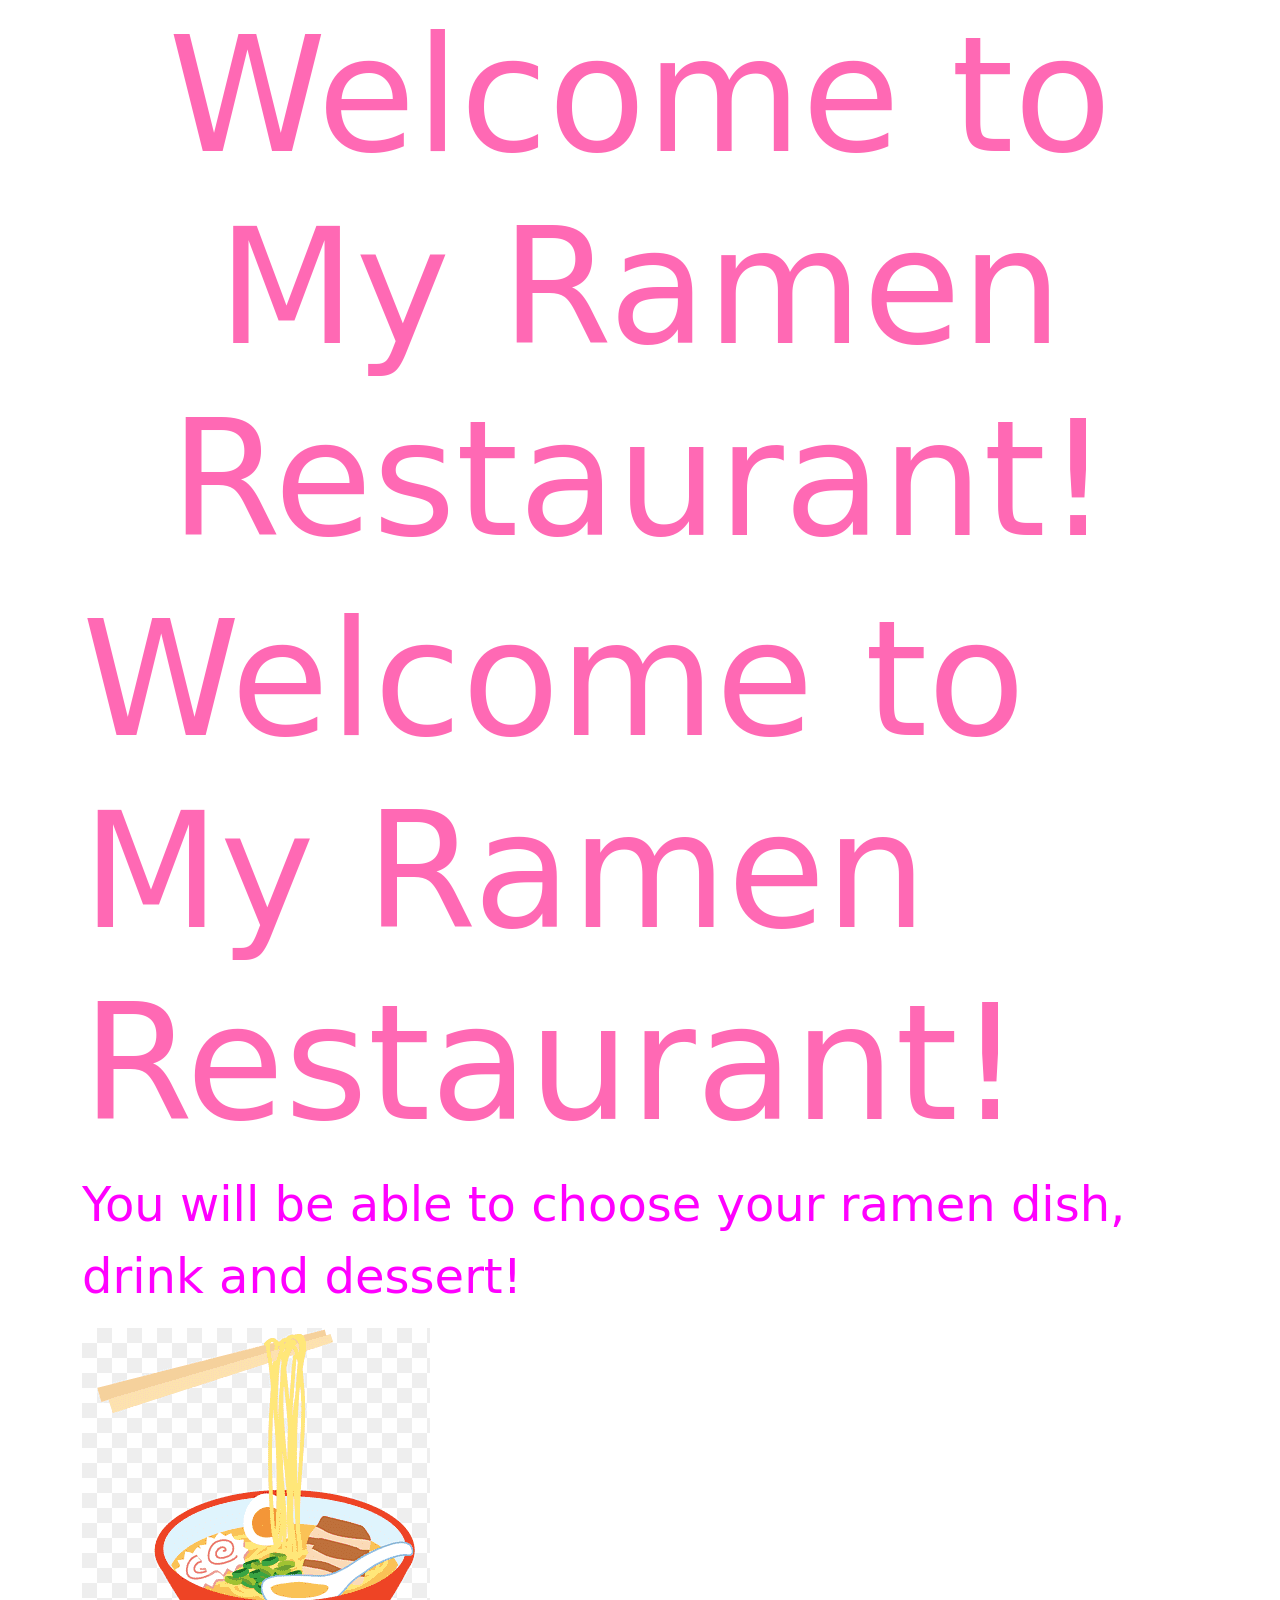
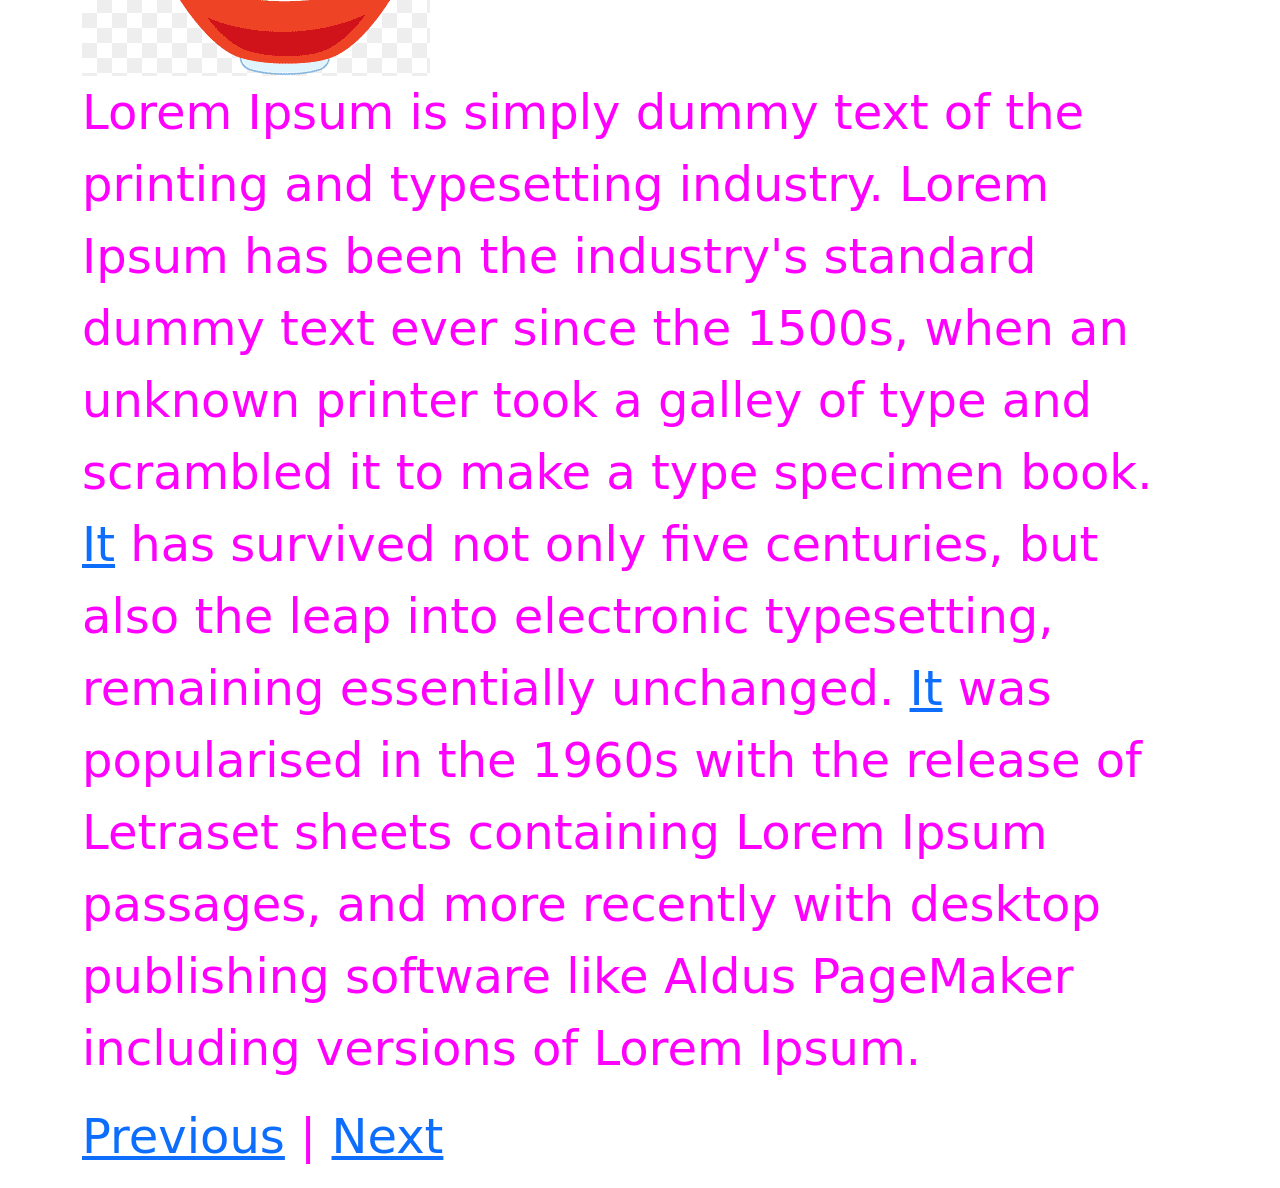
==== index.html @ cc9d68f0 "Update index.html   Added lines 12-15" ====
<!doctype html>
<html lang="en">
<head>
	<meta charset="utf-8">
	<meta name="viewport" content="width=device-width,initial-scale=1">
	<title>Website Template</title>
	<link href="https://cdn.jsdelivr.net/npm/bootstrap@5.3.8/dist/css/bootstrap.min.css" rel="stylesheet">
	<link rel="stylesheet" href="./assets/css/styles.css">
</head>
<body>

	<div class="container">
		<div class+"row">
			<h1 class="text-center">Welcome to My Ramen Restaurant!</h1>
		</div> <!-- end headline row-->
	<h1>Welcome to My Ramen Restaurant!</h1>
	<p>You will be able to choose your ramen dish, drink and dessert!</p>
	<img src="assets/img/ramen.png" alt="">
	<p>Lorem Ipsum is simply dummy text of the printing and typesetting industry. Lorem Ipsum has been the industry's standard dummy text ever since the 1500s, when an unknown printer took a galley of type and scrambled it to make a type specimen book. <a href="02.html">It</a> has survived not only five centuries, but also the leap into electronic typesetting, remaining essentially unchanged. <a href="01.html">It</a> was popularised in the 1960s with the release of Letraset sheets containing Lorem Ipsum passages, and more recently with desktop publishing software like Aldus PageMaker including versions of Lorem Ipsum.</p>
	<p><a href="01.html">Previous</a>  |  <a href="02.html">Next</a></p>
	<script src="https://cdn.jsdelivr.net/npm/bootstrap@5.3.8/dist/js/bootstrap.bundle.min.js"></script>
	<script src="./assets/js/main.js"></script>
</body>
</html>
---- assets/css/styles.css ----
/* styles.css */

h1 {
	font-size: 10em;
	color: hotpink; 
}

p {
	font-size: 3em;
	color: magenta;
}
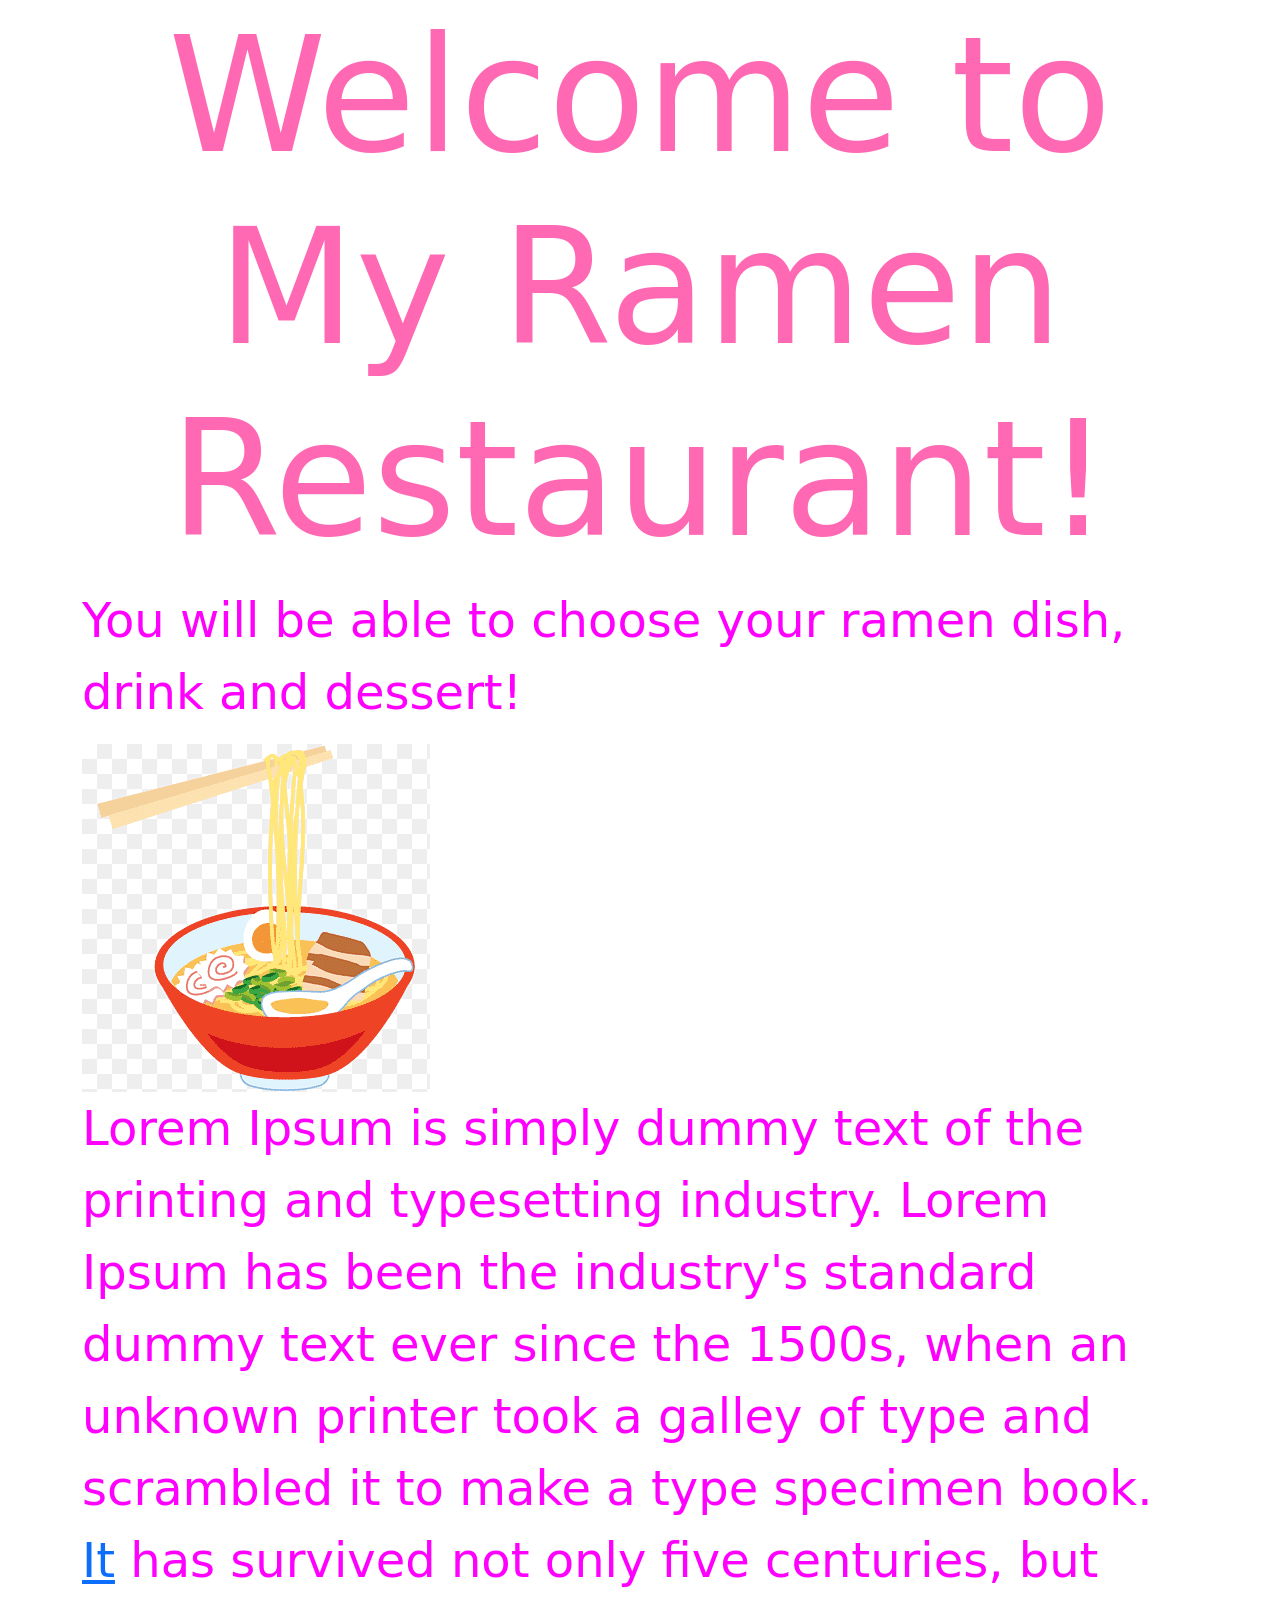
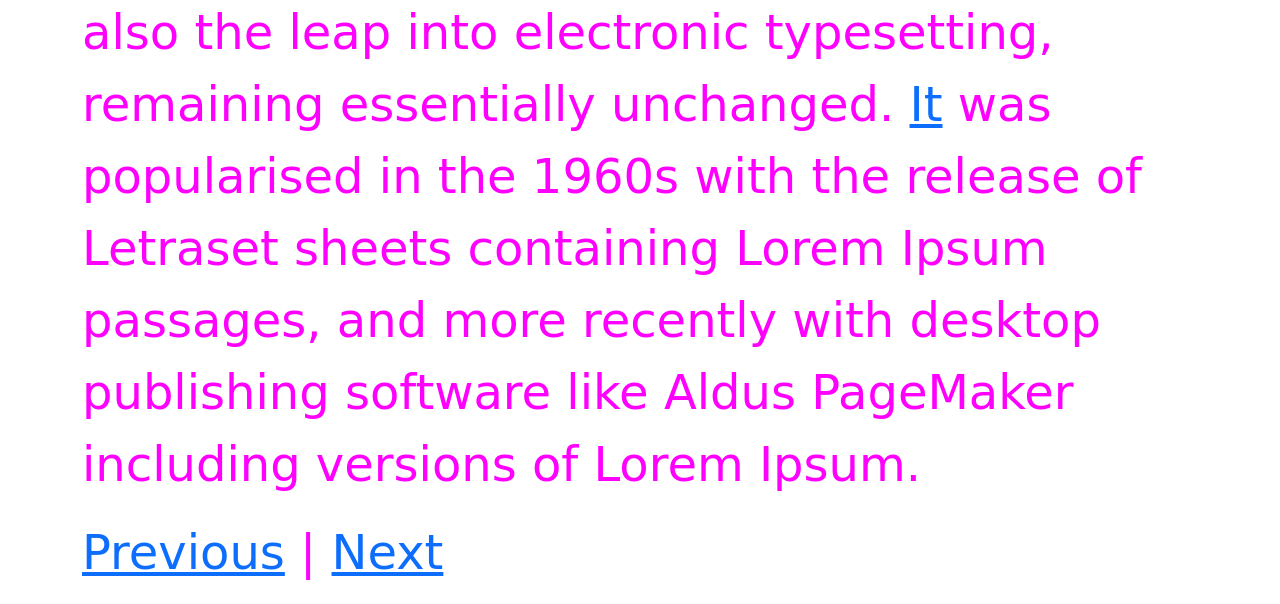
==== commit 43c19b3d: "Update index.html" ====
--- a/index.html
+++ b/index.html
@@ -13,7 +13,6 @@
 		<div class+"row">
 			<h1 class="text-center">Welcome to My Ramen Restaurant!</h1>
 		</div> <!-- end headline row-->
-	<h1>Welcome to My Ramen Restaurant!</h1>
 	<p>You will be able to choose your ramen dish, drink and dessert!</p>
 	<img src="assets/img/ramen.png" alt="">
 	<p>Lorem Ipsum is simply dummy text of the printing and typesetting industry. Lorem Ipsum has been the industry's standard dummy text ever since the 1500s, when an unknown printer took a galley of type and scrambled it to make a type specimen book. <a href="02.html">It</a> has survived not only five centuries, but also the leap into electronic typesetting, remaining essentially unchanged. <a href="01.html">It</a> was popularised in the 1960s with the release of Letraset sheets containing Lorem Ipsum passages, and more recently with desktop publishing software like Aldus PageMaker including versions of Lorem Ipsum.</p>
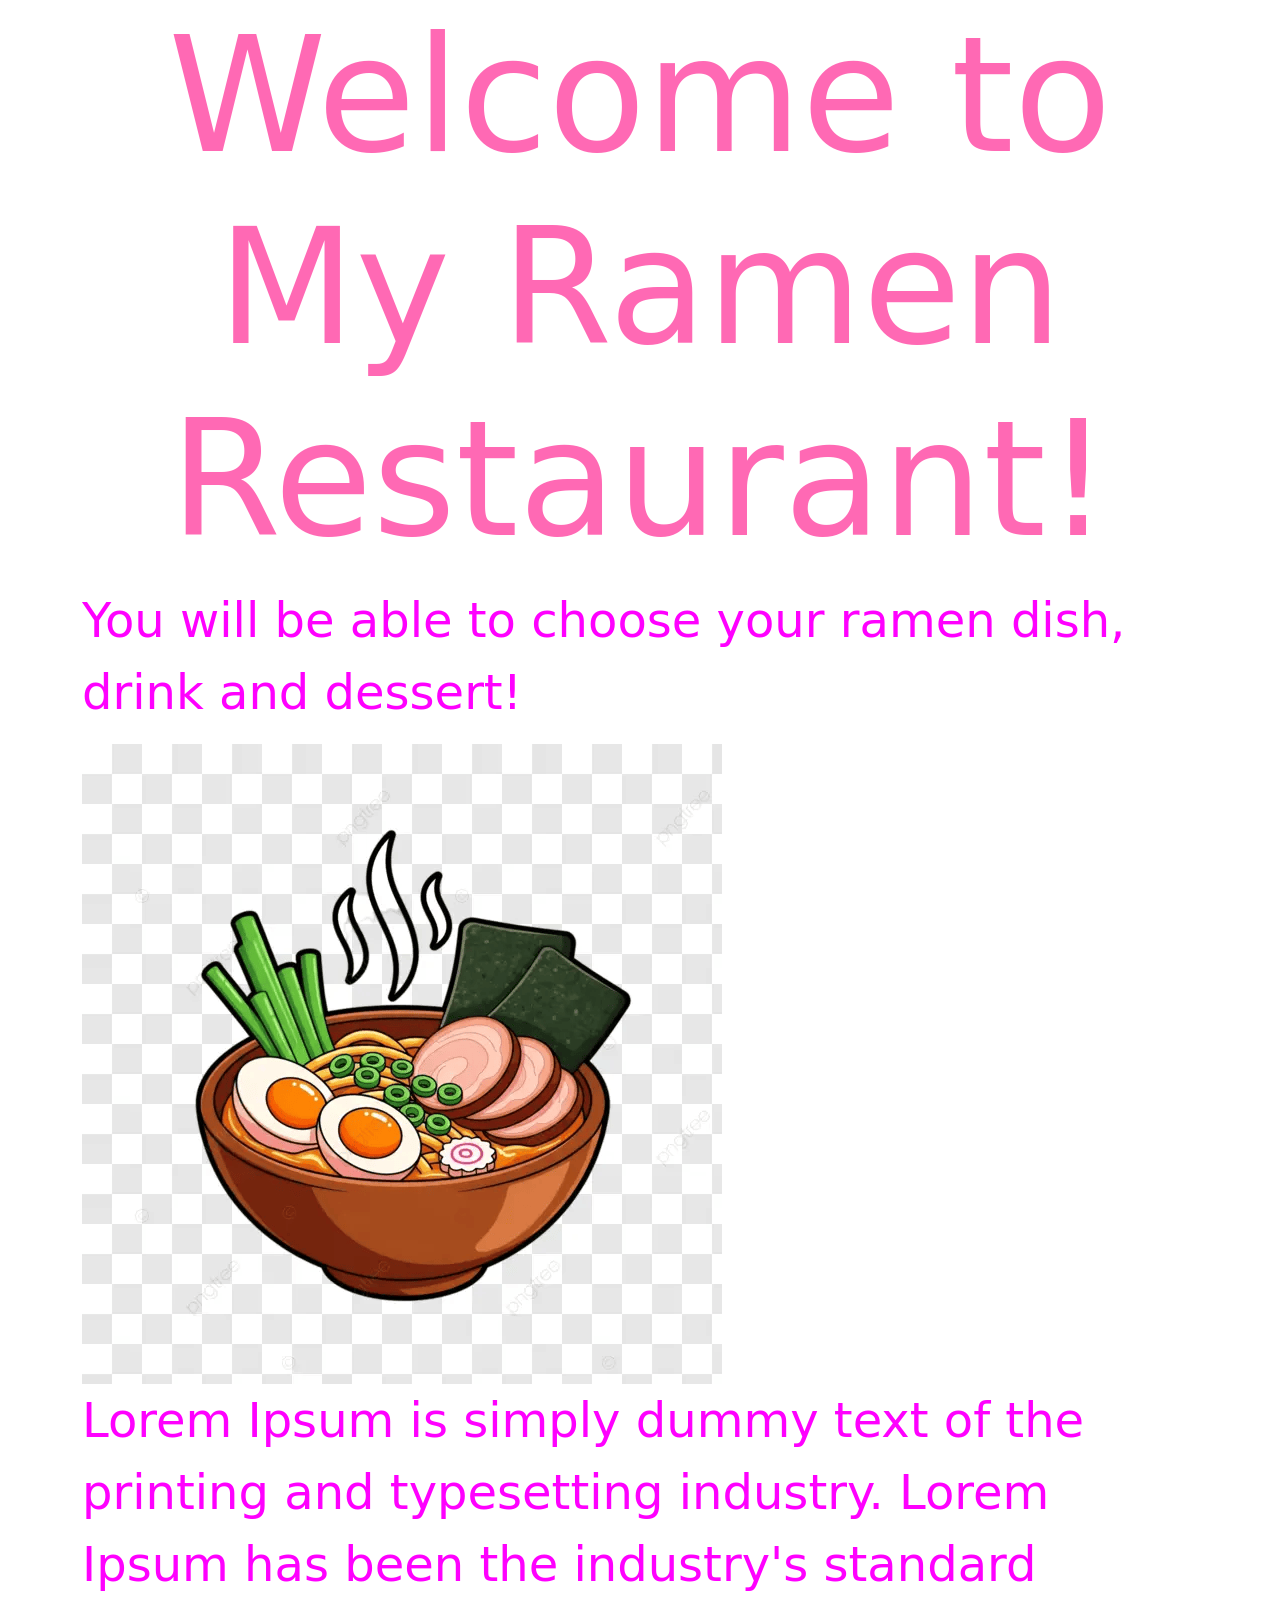
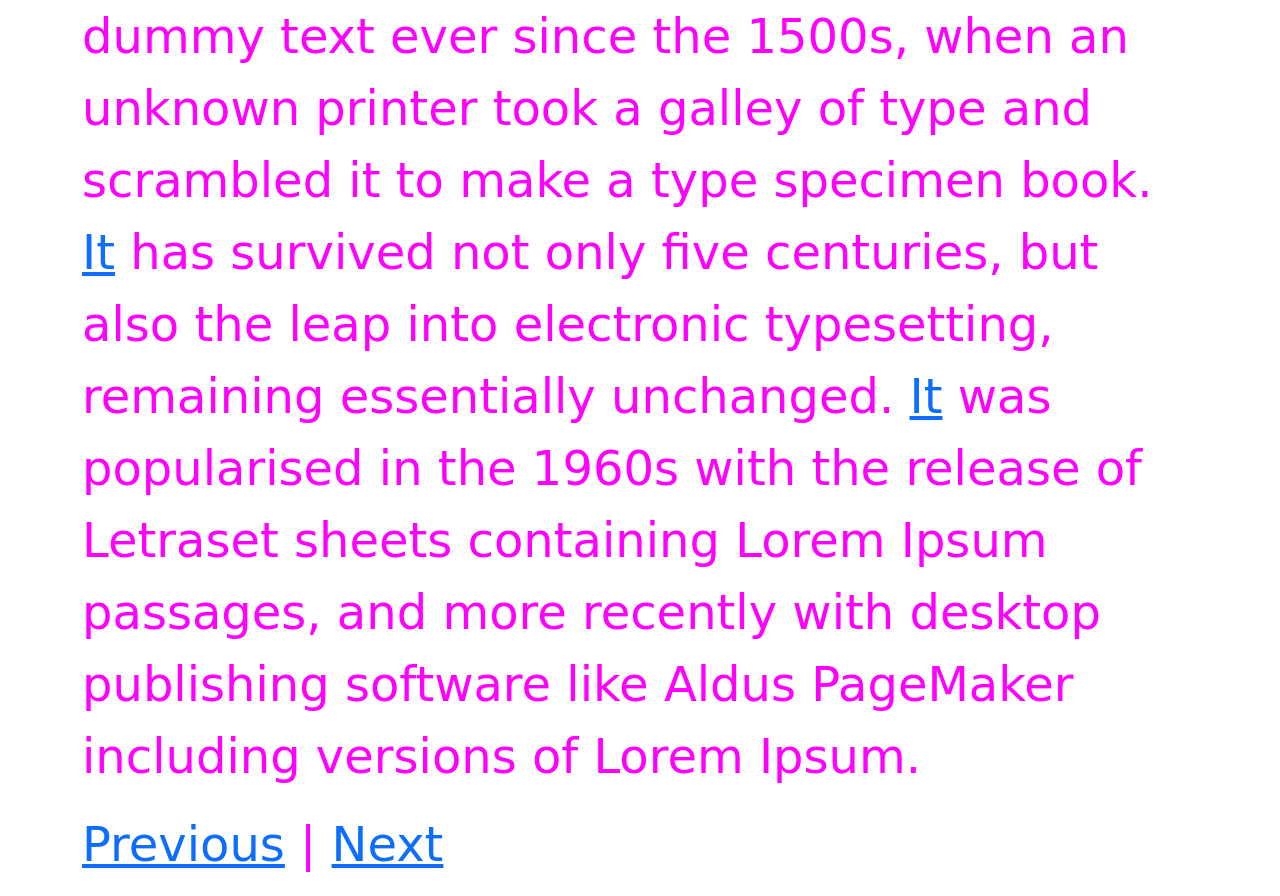
==== commit 07b65642: "Update index.html   Changed image from ramen.png to ramen2.png" ====
--- a/index.html
+++ b/index.html
@@ -14,7 +14,7 @@
 			<h1 class="text-center">Welcome to My Ramen Restaurant!</h1>
 		</div> <!-- end headline row-->
 	<p>You will be able to choose your ramen dish, drink and dessert!</p>
-	<img src="assets/img/ramen.png" alt="">
+	<img src="assets/img/ramen2.png" alt="">
 	<p>Lorem Ipsum is simply dummy text of the printing and typesetting industry. Lorem Ipsum has been the industry's standard dummy text ever since the 1500s, when an unknown printer took a galley of type and scrambled it to make a type specimen book. <a href="02.html">It</a> has survived not only five centuries, but also the leap into electronic typesetting, remaining essentially unchanged. <a href="01.html">It</a> was popularised in the 1960s with the release of Letraset sheets containing Lorem Ipsum passages, and more recently with desktop publishing software like Aldus PageMaker including versions of Lorem Ipsum.</p>
 	<p><a href="01.html">Previous</a>  |  <a href="02.html">Next</a></p>
 	<script src="https://cdn.jsdelivr.net/npm/bootstrap@5.3.8/dist/js/bootstrap.bundle.min.js"></script>
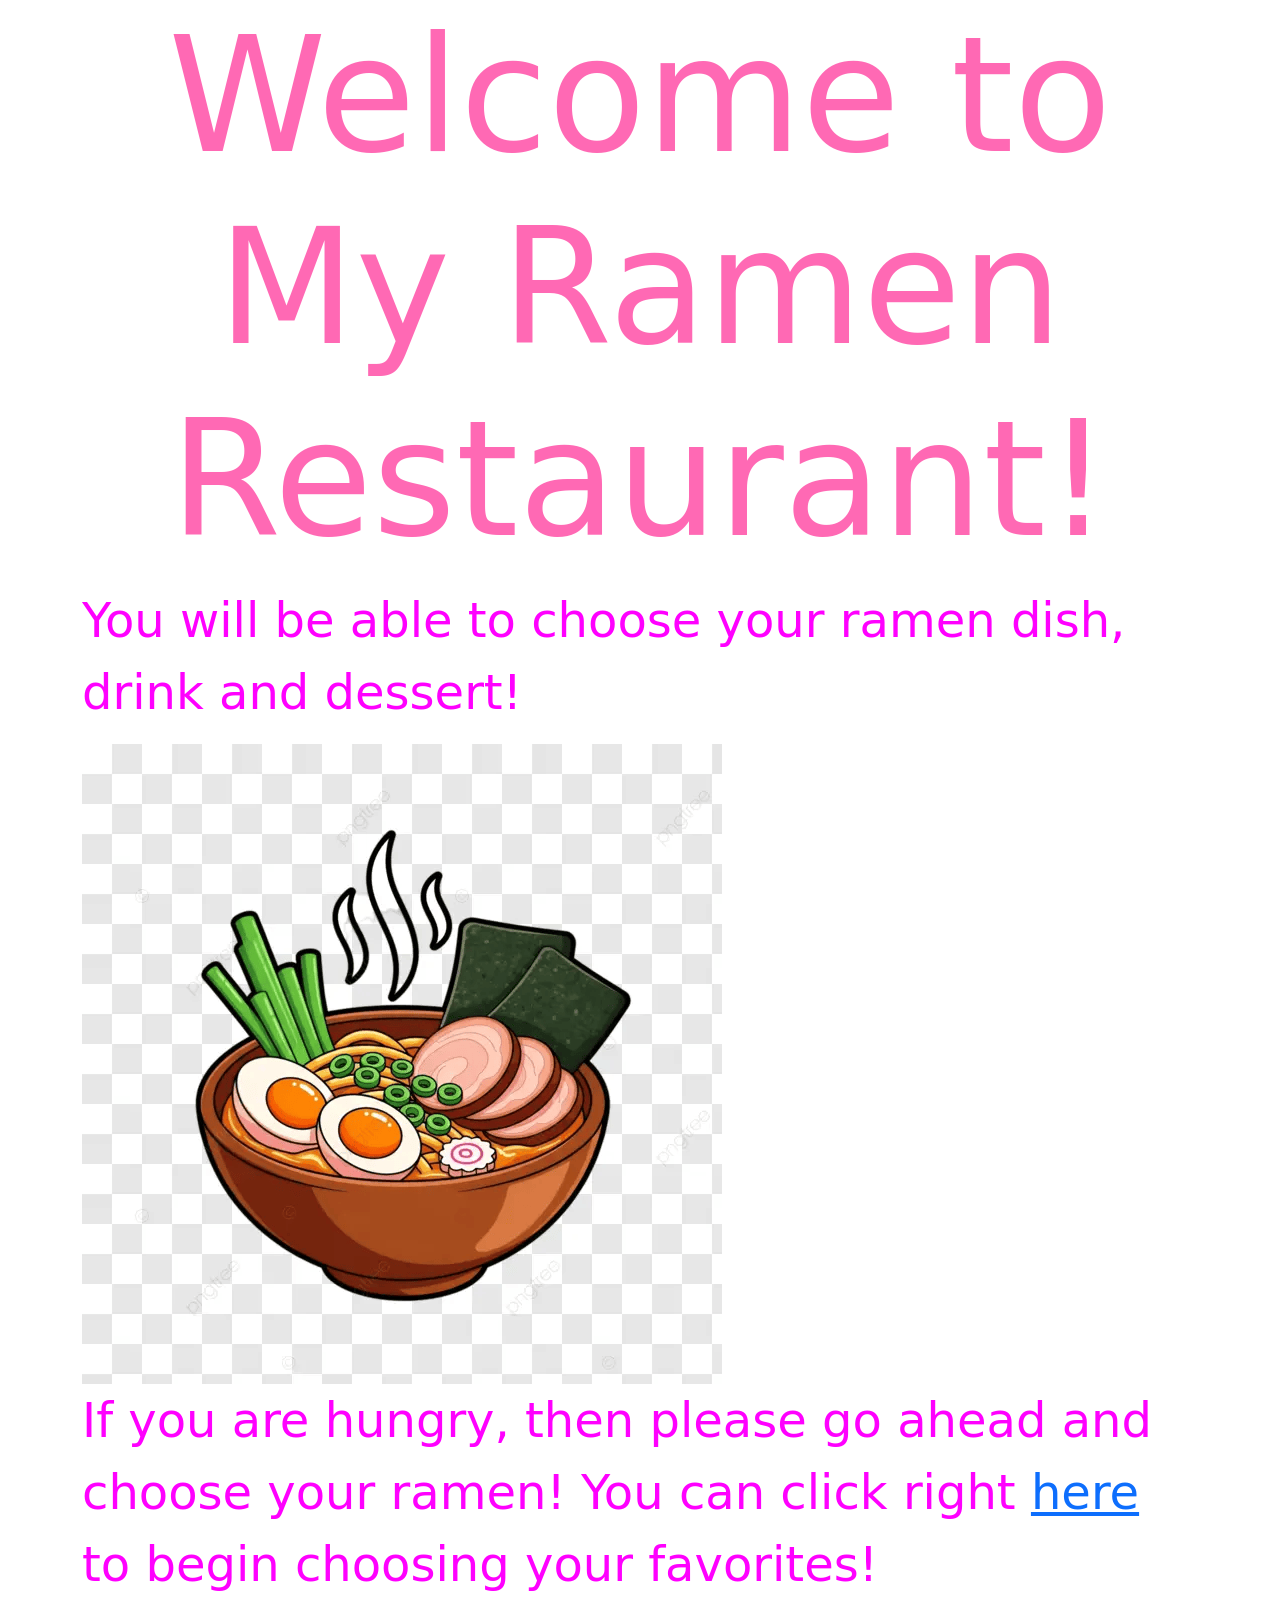
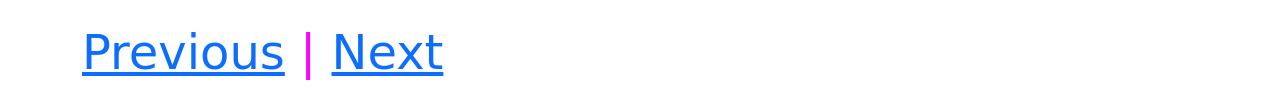
==== commit 4a28313e: "Update index.html Changed paragraph text and changed around hyperlinks." ====
--- a/index.html
+++ b/index.html
@@ -15,8 +15,8 @@
 		</div> <!-- end headline row-->
 	<p>You will be able to choose your ramen dish, drink and dessert!</p>
 	<img src="assets/img/ramen2.png" alt="">
-	<p>Lorem Ipsum is simply dummy text of the printing and typesetting industry. Lorem Ipsum has been the industry's standard dummy text ever since the 1500s, when an unknown printer took a galley of type and scrambled it to make a type specimen book. <a href="02.html">It</a> has survived not only five centuries, but also the leap into electronic typesetting, remaining essentially unchanged. <a href="01.html">It</a> was popularised in the 1960s with the release of Letraset sheets containing Lorem Ipsum passages, and more recently with desktop publishing software like Aldus PageMaker including versions of Lorem Ipsum.</p>
-	<p><a href="01.html">Previous</a>  |  <a href="02.html">Next</a></p>
+	<p>If you are hungry, then please go ahead and choose your ramen! You can click right <a href="01.html">here</a> to begin choosing your favorites! </p>
+	<p><a href="01.html">Previous</a>  |  <a href="01.html">Next</a></p>
 	<script src="https://cdn.jsdelivr.net/npm/bootstrap@5.3.8/dist/js/bootstrap.bundle.min.js"></script>
 	<script src="./assets/js/main.js"></script>
 </body>
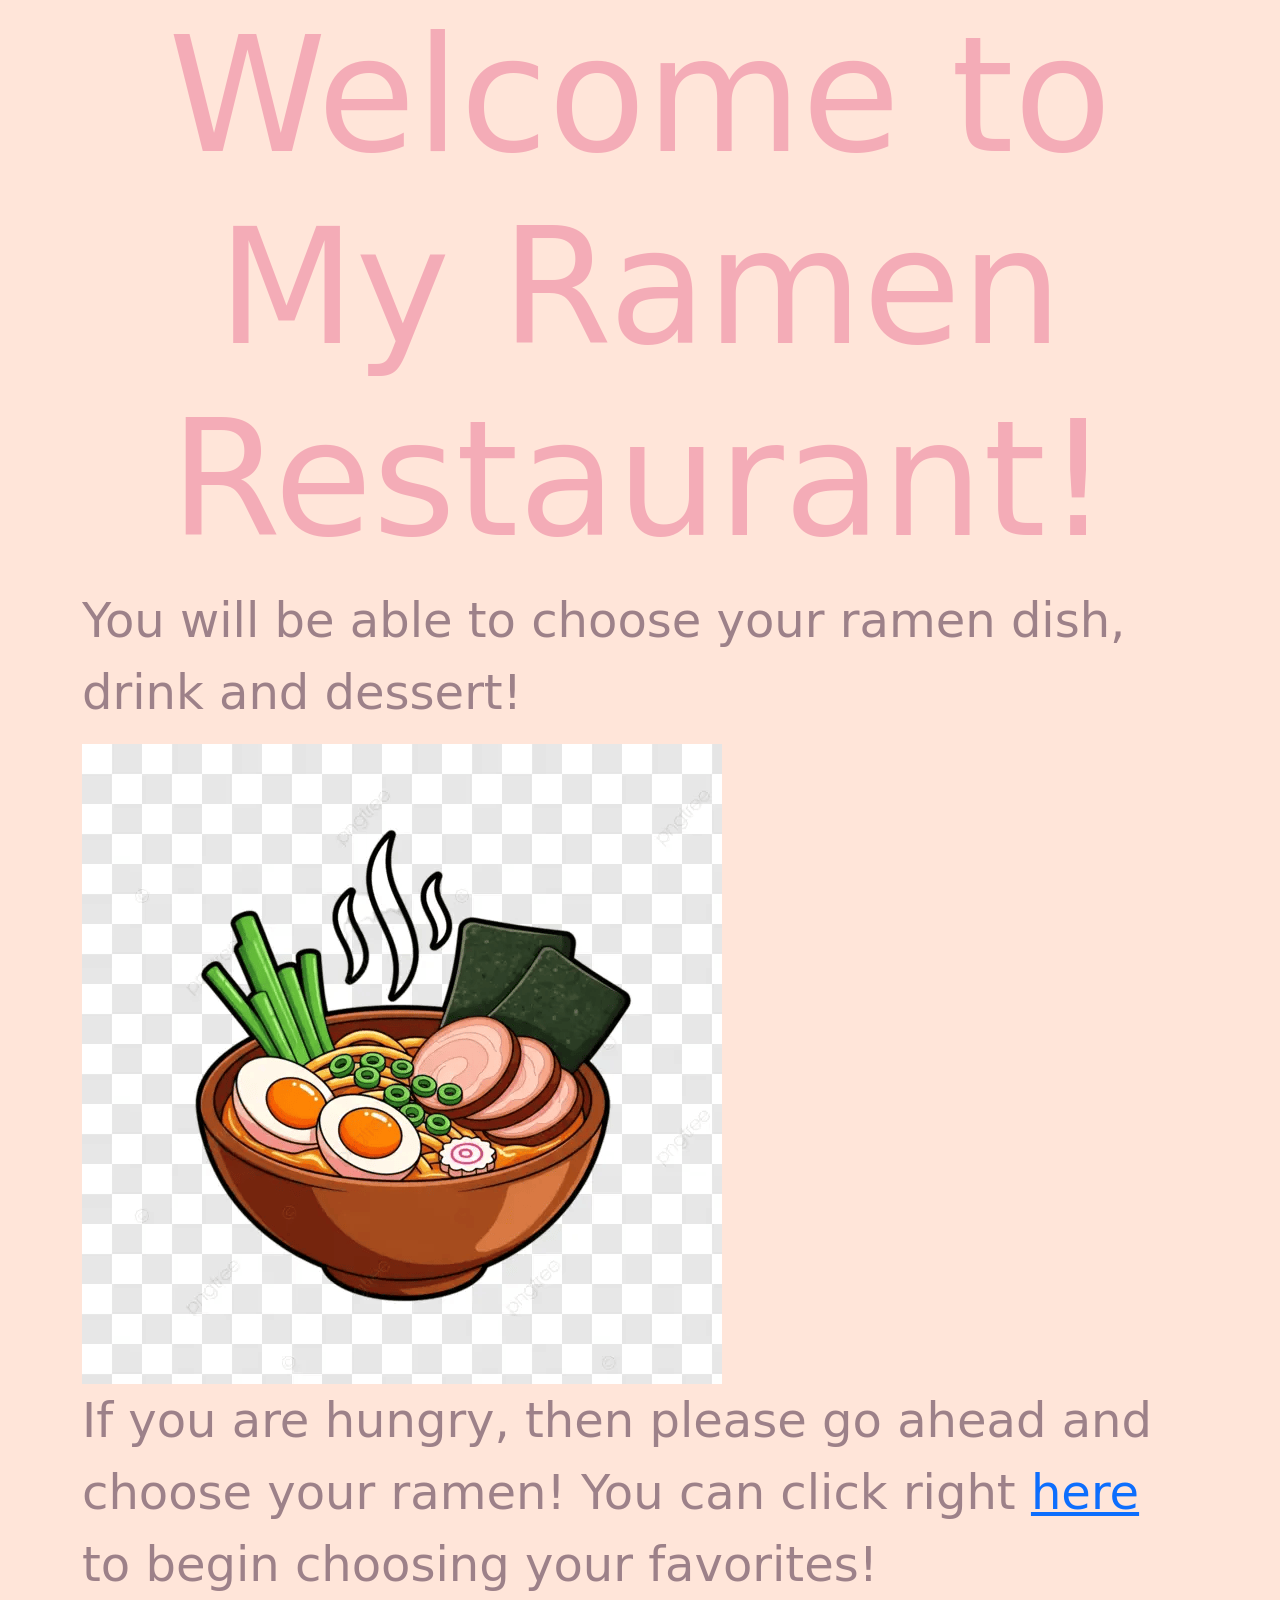
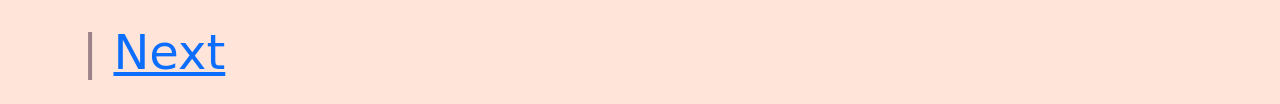
==== commit f4ce0f39: "Update index.html Deleted previous button on home page." ====
--- a/index.html
+++ b/index.html
@@ -16,7 +16,7 @@
 	<p>You will be able to choose your ramen dish, drink and dessert!</p>
 	<img src="assets/img/ramen2.png" alt="">
 	<p>If you are hungry, then please go ahead and choose your ramen! You can click right <a href="01.html">here</a> to begin choosing your favorites! </p>
-	<p><a href="01.html">Previous</a>  |  <a href="01.html">Next</a></p>
+	<p>|  <a href="01.html">Next</a></p>
 	<script src="https://cdn.jsdelivr.net/npm/bootstrap@5.3.8/dist/js/bootstrap.bundle.min.js"></script>
 	<script src="./assets/js/main.js"></script>
 </body>
--- a/assets/css/styles.css
+++ b/assets/css/styles.css
@@ -1,11 +1,22 @@
 /* styles.css */
+:root {
+	/* CSS HEX */
+--alabaster-grey: #d8e2dcff;
+--powder-petal: #ffe5d9ff;
+--pastel-pink: #ffcad4ff;
+--cherry-blossom: #f4acb7ff;
+--dusty-mauve: #9d8189ff;
+}
 
+body {
+background-color: var(--powder-petal);
+}
 h1 {
 	font-size: 10em;
-	color: hotpink; 
+	color: var(--cherry-blossom); 
 }
 
 p {
 	font-size: 3em;
-	color: magenta;
+	color: var(--dusty-mauve);
 } 
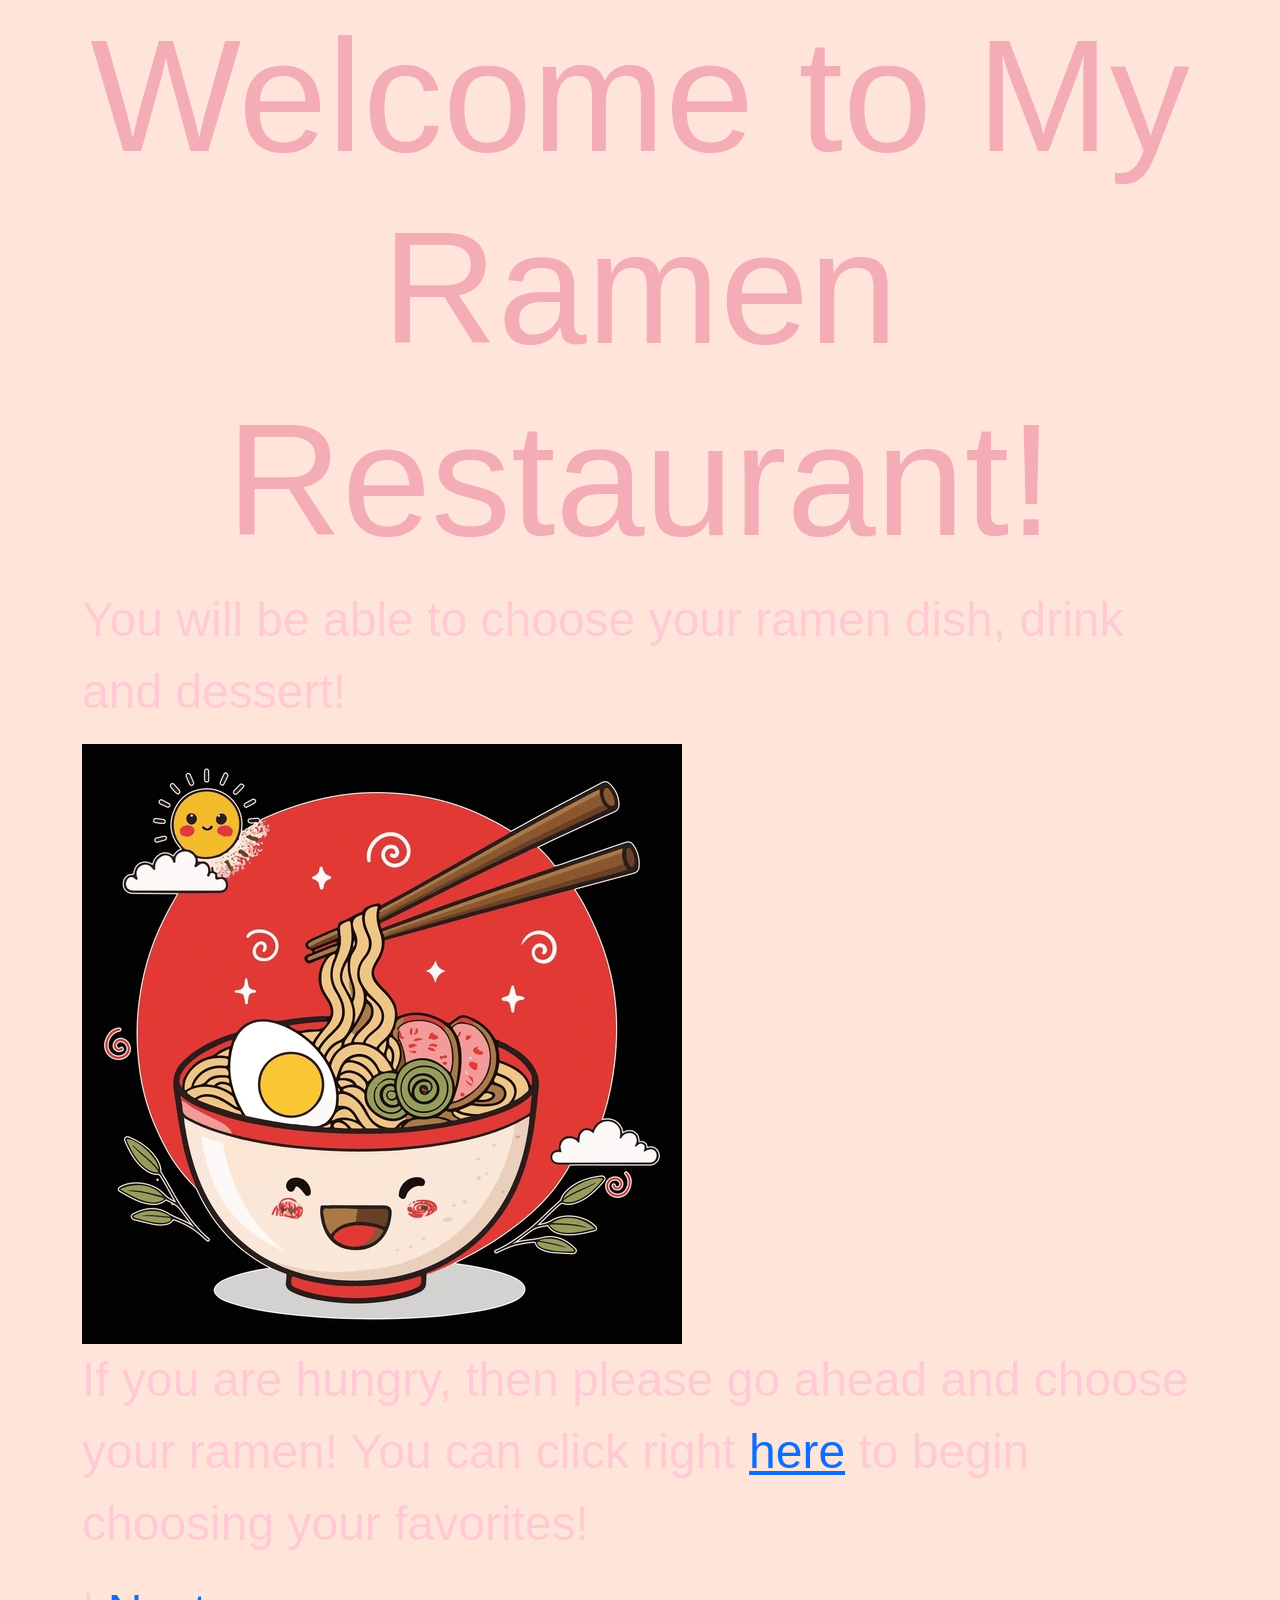
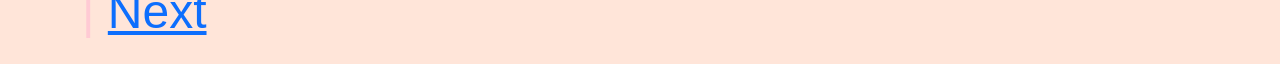
==== commit e56fe743: "Update index.html Changed ramen2.png to ramen3.png" ====
--- a/index.html
+++ b/index.html
@@ -14,7 +14,7 @@
 			<h1 class="text-center">Welcome to My Ramen Restaurant!</h1>
 		</div> <!-- end headline row-->
 	<p>You will be able to choose your ramen dish, drink and dessert!</p>
-	<img src="assets/img/ramen2.png" alt="">
+	<img src="assets/img/ramen3.png" alt="">
 	<p>If you are hungry, then please go ahead and choose your ramen! You can click right <a href="01.html">here</a> to begin choosing your favorites! </p>
 	<p>|  <a href="01.html">Next</a></p>
 	<script src="https://cdn.jsdelivr.net/npm/bootstrap@5.3.8/dist/js/bootstrap.bundle.min.js"></script>
--- a/assets/css/styles.css
+++ b/assets/css/styles.css
@@ -9,8 +9,10 @@
 }
 
 body {
+font-family: "Helvetica", "Arial", sans-serif;
 background-color: var(--powder-petal);
 }
+
 h1 {
 	font-size: 10em;
 	color: var(--cherry-blossom); 
@@ -18,5 +20,5 @@
 
 p {
 	font-size: 3em;
-	color: var(--dusty-mauve);
+	color: var(--pastel-pink);
 } 
